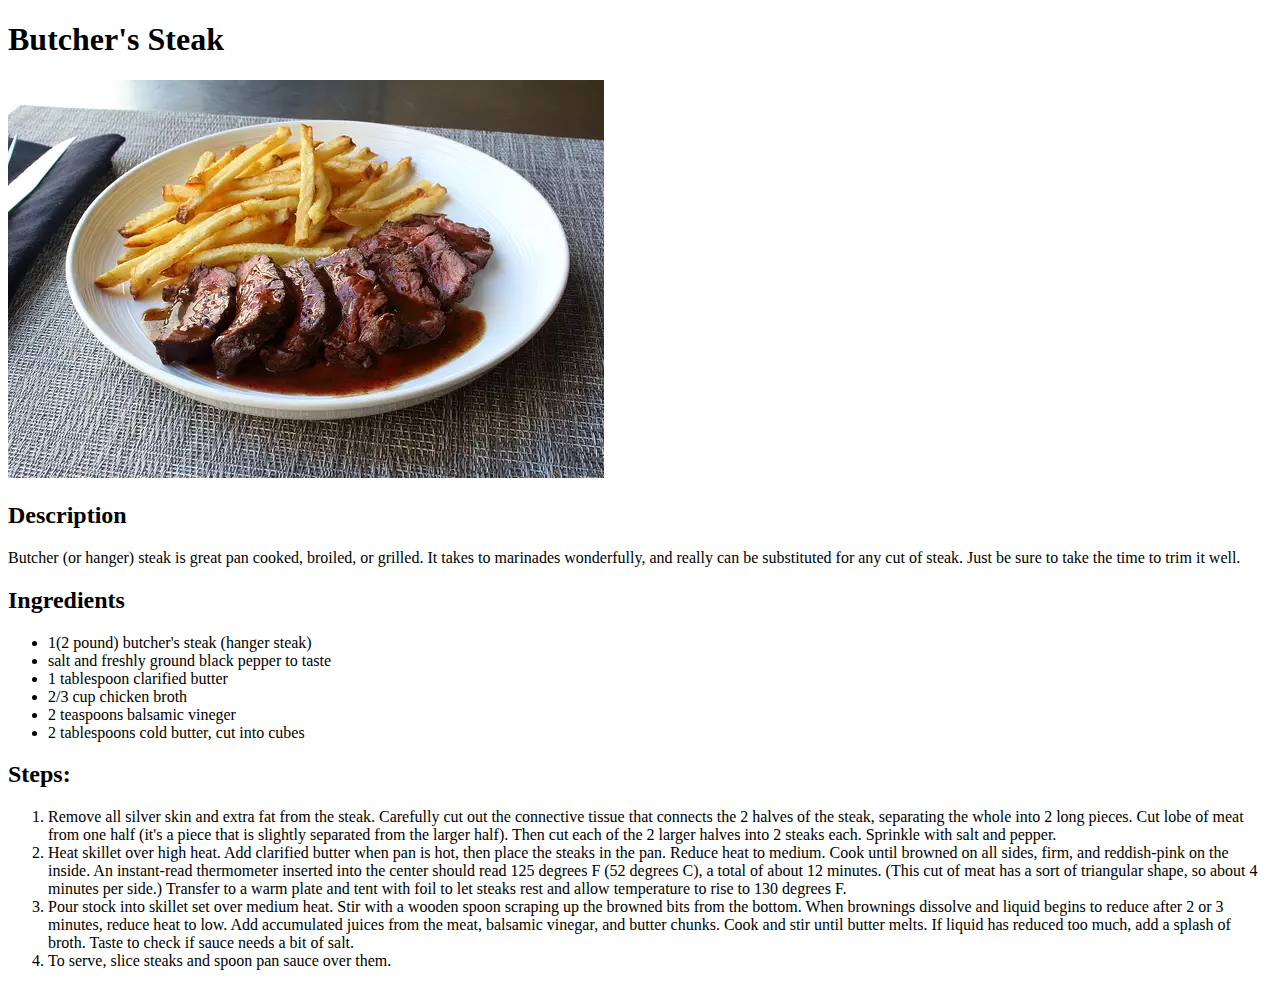
==== recipes/ButcherSteak.html @ caf3dda8 "Added ButcherSteak.html and filled it up with the required contents" ====
<!DOCTYPE html>
<html lang="en">
<head>
    <meta charset="UTF-8">
    <meta http-equiv="X-UA-Compatible" content="IE=edge">
    <meta name="viewport" content="width=device-width, initial-scale=1.0">
    <title>Document</title>
</head>
<body>
    <h1>Butcher's Steak</h1>
    <img src="../images/steak.webp" alt="A plate of 7 Slices of steak drizzled in Barbecue sauce with fries on the side">

    <h2>Description</h2>
    <p>Butcher (or hanger) steak is great pan cooked, broiled, or grilled. It takes to marinades wonderfully, and really can be substituted for any cut of steak. Just be sure to take the time to trim it well.</p>

    <h2>Ingredients</h2>
    <ul>
        <li>1(2 pound) butcher's steak (hanger steak)</li>
        <li>salt and freshly ground black pepper to taste</li>
        <li>1 tablespoon clarified butter</li>
        <li>2/3 cup chicken broth</li>
        <li>2 teaspoons balsamic vineger</li>
        <li>2 tablespoons cold butter, cut into cubes</li>
    </ul>

    <h2>Steps:</h2>
    <ol>
        <li>Remove all silver skin and extra fat from the steak. Carefully cut out the connective tissue that connects the 2 halves of the steak, separating the whole into 2 long pieces. Cut lobe of meat from one half (it's a piece that is slightly separated from the larger half). Then cut each of the 2 larger halves into 2 steaks each. Sprinkle with salt and pepper.</li>
        <li>Heat skillet over high heat. Add clarified butter when pan is hot, then place the steaks in the pan. Reduce heat to medium. Cook until browned on all sides, firm, and reddish-pink on the inside. An instant-read thermometer inserted into the center should read 125 degrees F (52 degrees C), a total of about 12 minutes. (This cut of meat has a sort of triangular shape, so about 4 minutes per side.) Transfer to a warm plate and tent with foil to let steaks rest and allow temperature to rise to 130 degrees F.</li>
        <li>Pour stock into skillet set over medium heat. Stir with a wooden spoon scraping up the browned bits from the bottom. When brownings dissolve and liquid begins to reduce after 2 or 3 minutes, reduce heat to low. Add accumulated juices from the meat, balsamic vinegar, and butter chunks. Cook and stir until butter melts. If liquid has reduced too much, add a splash of broth. Taste to check if sauce needs a bit of salt.</li>
        <li>To serve, slice steaks and spoon pan sauce over them.</li>
        
    </ol>
</body>
</html>
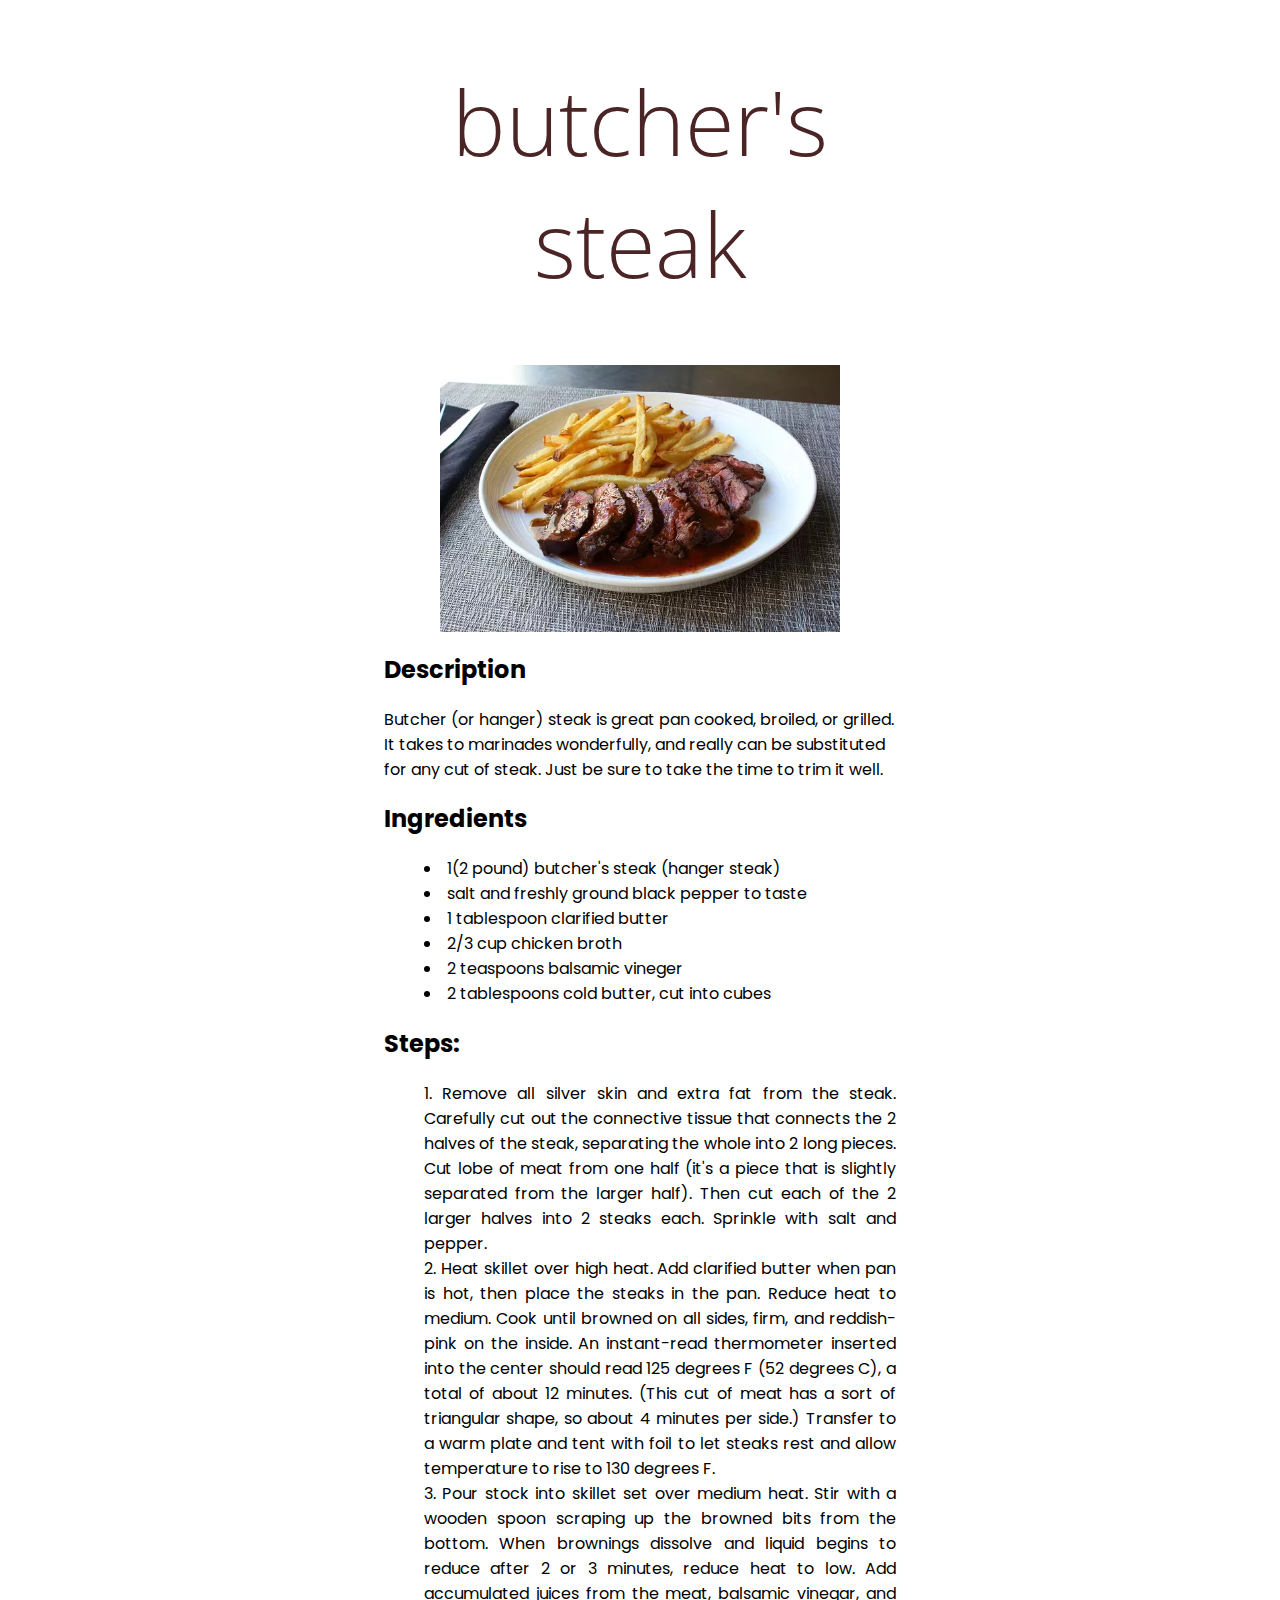
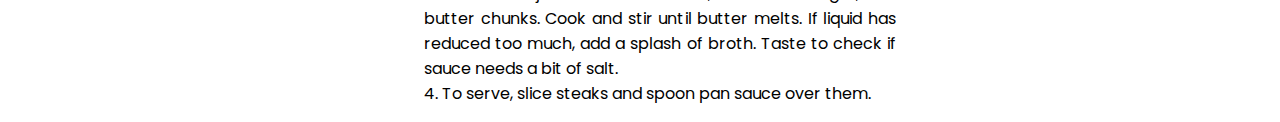
==== commit 56fa7743: "Added CSS to all the pages" ====
--- a/recipes/ButcherSteak.html
+++ b/recipes/ButcherSteak.html
@@ -5,16 +5,18 @@
     <meta http-equiv="X-UA-Compatible" content="IE=edge">
     <meta name="viewport" content="width=device-width, initial-scale=1.0">
     <title>Document</title>
+    <link href="https://fonts.googleapis.com/css2?family=Open+Sans:ital,wght@0,300;0,400;0,500;0,600;0,700;0,800;1,300;1,400;1,500;1,600;1,700;1,800&family=Poppins:ital,wght@0,100;0,200;0,300;0,400;0,500;0,600;0,700;0,800;0,900;1,100;1,200;1,300;1,400;1,500;1,600;1,700;1,800;1,900&display=swap" rel="stylesheet">
+    <link rel="stylesheet" href="../style.css">
 </head>
 <body>
-    <h1>Butcher's Steak</h1>
+    <h1>butcher's steak</h1>
     <img src="../images/steak.webp" alt="A plate of 7 Slices of steak drizzled in Barbecue sauce with fries on the side">
 
     <h2>Description</h2>
     <p>Butcher (or hanger) steak is great pan cooked, broiled, or grilled. It takes to marinades wonderfully, and really can be substituted for any cut of steak. Just be sure to take the time to trim it well.</p>
 
     <h2>Ingredients</h2>
-    <ul>
+    <ul class="ingredients">
         <li>1(2 pound) butcher's steak (hanger steak)</li>
         <li>salt and freshly ground black pepper to taste</li>
         <li>1 tablespoon clarified butter</li>
@@ -24,12 +26,12 @@
     </ul>
 
     <h2>Steps:</h2>
-    <ol>
+    <ol class="steps">
         <li>Remove all silver skin and extra fat from the steak. Carefully cut out the connective tissue that connects the 2 halves of the steak, separating the whole into 2 long pieces. Cut lobe of meat from one half (it's a piece that is slightly separated from the larger half). Then cut each of the 2 larger halves into 2 steaks each. Sprinkle with salt and pepper.</li>
         <li>Heat skillet over high heat. Add clarified butter when pan is hot, then place the steaks in the pan. Reduce heat to medium. Cook until browned on all sides, firm, and reddish-pink on the inside. An instant-read thermometer inserted into the center should read 125 degrees F (52 degrees C), a total of about 12 minutes. (This cut of meat has a sort of triangular shape, so about 4 minutes per side.) Transfer to a warm plate and tent with foil to let steaks rest and allow temperature to rise to 130 degrees F.</li>
         <li>Pour stock into skillet set over medium heat. Stir with a wooden spoon scraping up the browned bits from the bottom. When brownings dissolve and liquid begins to reduce after 2 or 3 minutes, reduce heat to low. Add accumulated juices from the meat, balsamic vinegar, and butter chunks. Cook and stir until butter melts. If liquid has reduced too much, add a splash of broth. Taste to check if sauce needs a bit of salt.</li>
         <li>To serve, slice steaks and spoon pan sauce over them.</li>
-        
+            
     </ol>
 </body>
 </html>--- a/style.css
+++ b/style.css
@@ -0,0 +1,39 @@
+body{
+    font-family: Poppins, sans-serif;
+    margin-left: 30%;
+    margin-right: 30%;
+}
+h1{
+    font-family: 'Open Sans', sans-serif;  
+    color: rgb(75, 37, 37);   
+    text-align: center;
+    font-size: 90px ;
+    font-weight: 300;
+}
+.resto{
+    font-size: 120px;
+    font-weight: 300;
+}
+ul, ol{
+    
+    text-align: center;
+    list-style-position: inside; 
+}
+a{
+    color: rgb(37, 44, 75);
+    font-weight: 500;
+    font-family: Poppins, sans-serif;
+    font-size: 30px; 
+}
+img{
+    height: auto;
+    width: 400px;
+    display: block;
+    margin-left: auto;
+    margin-right: auto;
+    align-items: center;
+}
+.ingredients, .steps{
+    text-align: justify;
+}
+
